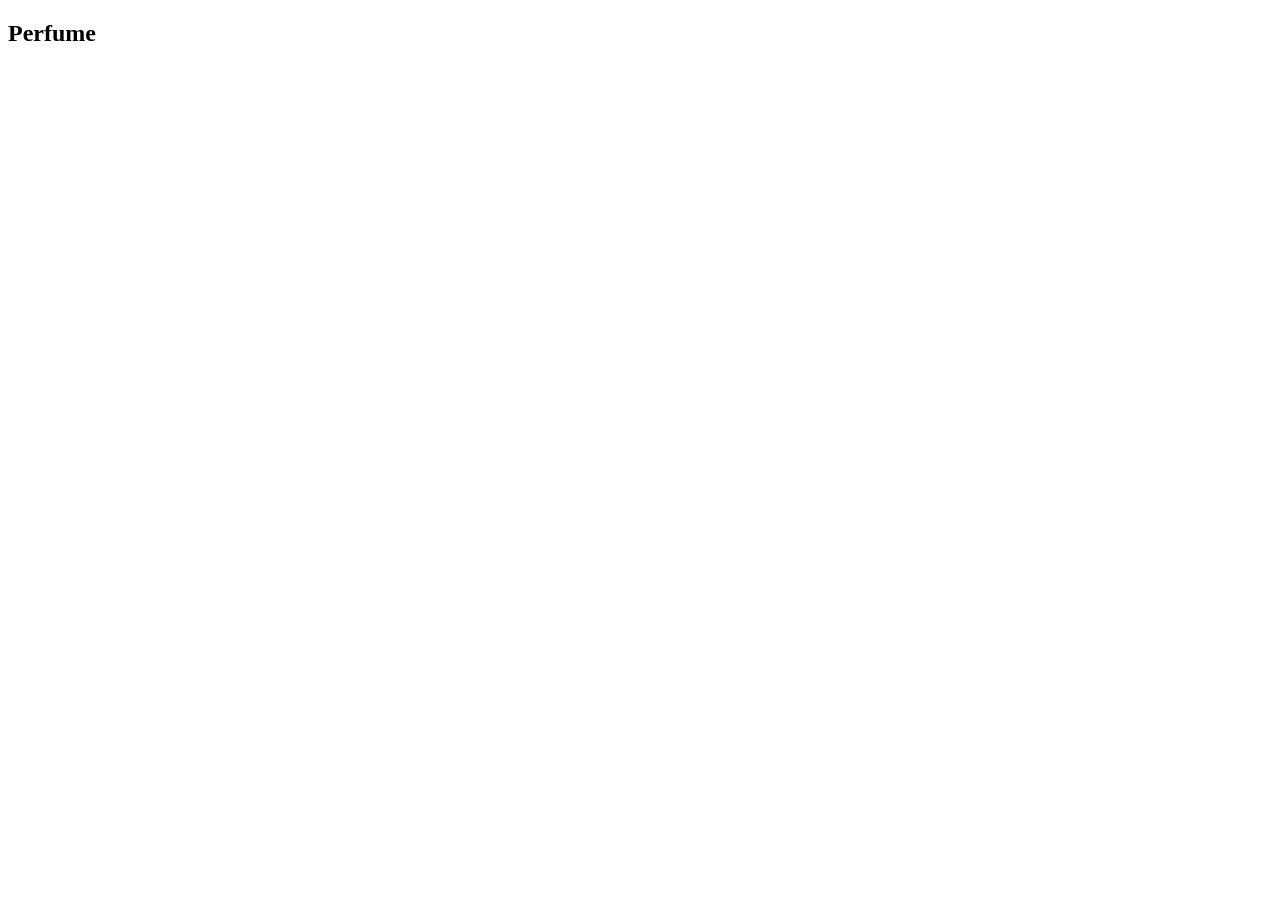
==== payment page/index.html @ 611ad129 "adding index.html" ====
<!DOCTYPE html>
<html lang="en">
<head>
    <meta charset="UTF-8">
    <meta name="viewport" content="width=device-width, initial-scale=1.0">
    <title>payment page</title>
</head>
<body>
    <h2> Perfume</h2>
    <h1></h1>
</body>
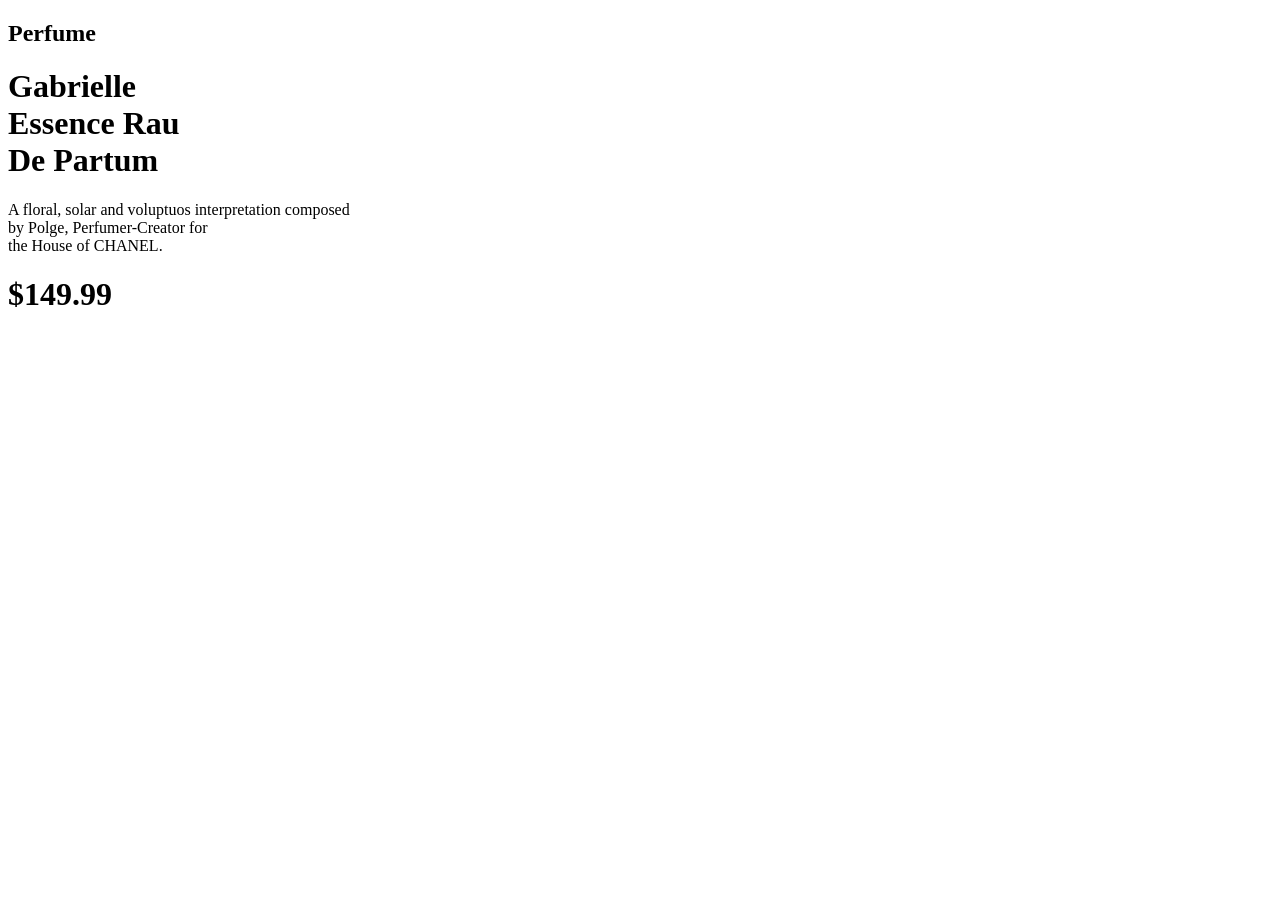
==== commit 4d874b7d: "adding images and style css files" ====
--- a/payment page/index.html
+++ b/payment page/index.html
@@ -7,5 +7,7 @@
 </head>
 <body>
     <h2> Perfume</h2>
-    <h1></h1>
+    <h1><b></b></bl>Gabrielle<br>Essence Rau<br>De Partum</h1>
+    <p> A floral, solar and voluptuos interpretation composed<br>by Polge, Perfumer-Creator for<br>the House of CHANEL.</b></p>
+    <h1> $149.99</h1>
 </body>
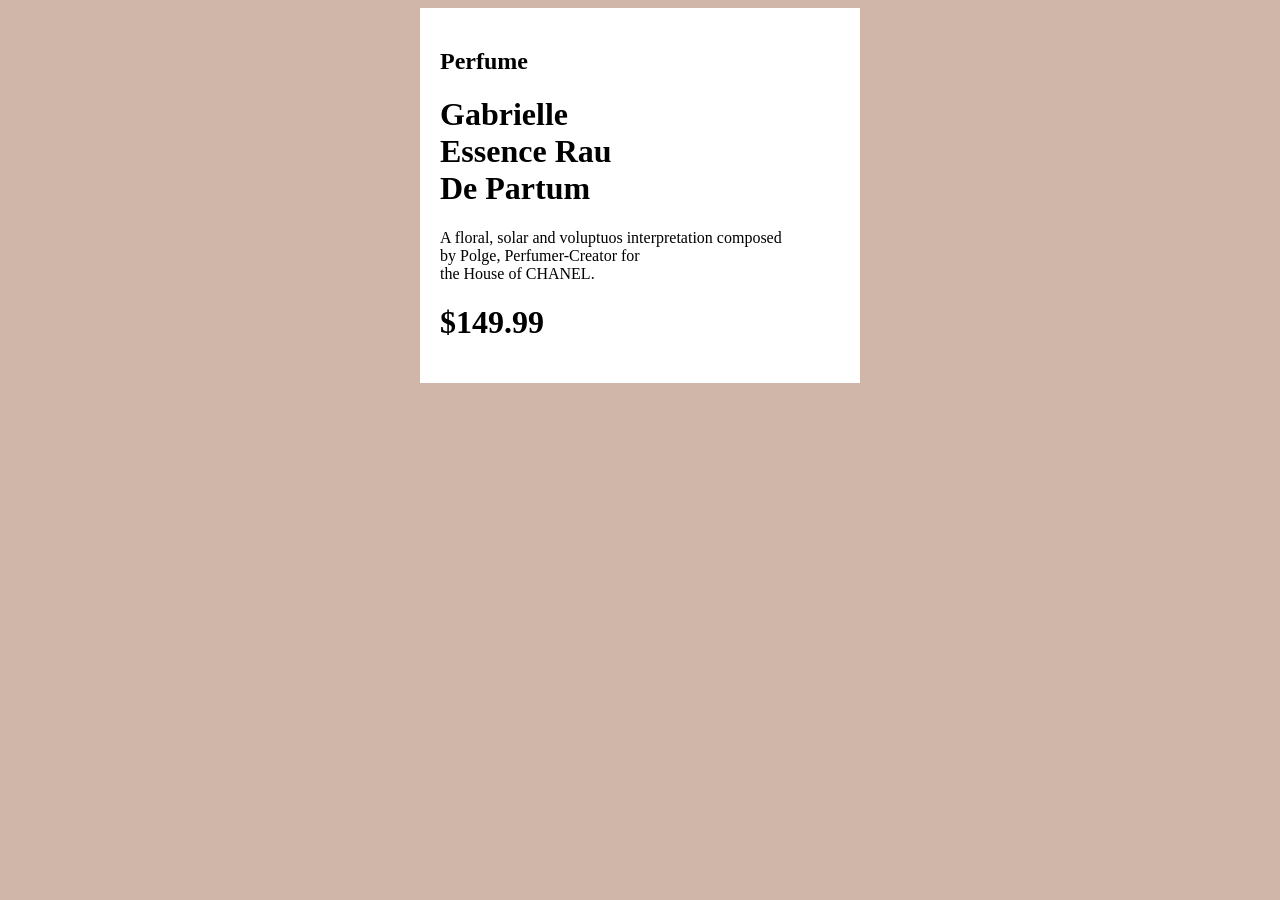
==== commit 2ca32064: "updating" ====
--- a/payment page/index.html
+++ b/payment page/index.html
@@ -3,11 +3,14 @@
 <head>
     <meta charset="UTF-8">
     <meta name="viewport" content="width=device-width, initial-scale=1.0">
+    <link rel = "stylesheet" href = "style.css">
     <title>payment page</title>
 </head>
 <body>
+  <div class="container1">
     <h2> Perfume</h2>
     <h1><b></b></bl>Gabrielle<br>Essence Rau<br>De Partum</h1>
     <p> A floral, solar and voluptuos interpretation composed<br>by Polge, Perfumer-Creator for<br>the House of CHANEL.</b></p>
     <h1> $149.99</h1>
+  </div>
 </body>
--- a/payment page/style.css
+++ b/payment page/style.css
@@ -0,0 +1,10 @@
+.container1{
+    background-color:white;
+    margin: 0 auto;
+    max-width: 400px;
+    padding:20px;
+}
+
+body{
+    background-color:#cfb6a9;
+}
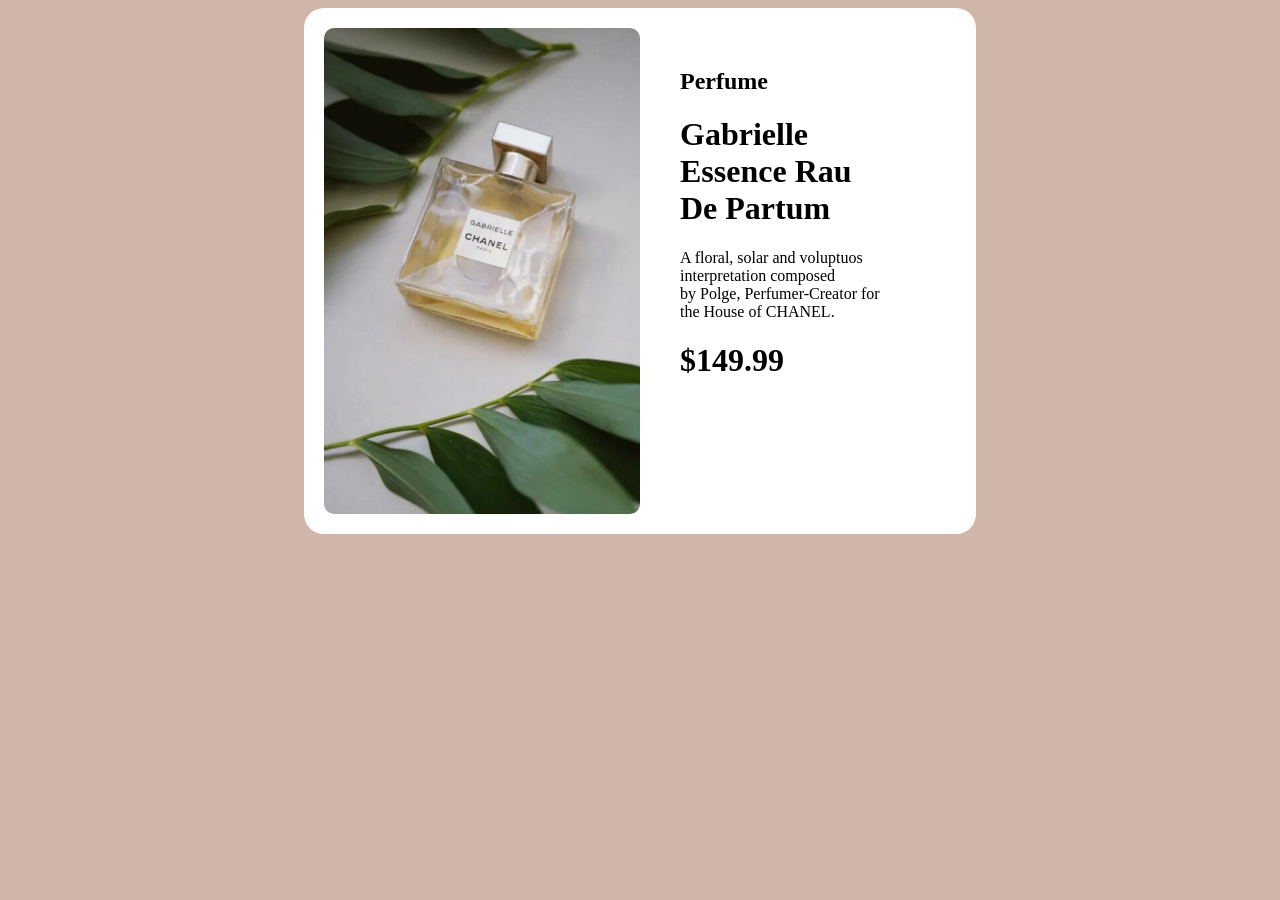
==== commit e94c4987: "updating" ====
--- a/payment page/index.html
+++ b/payment page/index.html
@@ -8,9 +8,12 @@
 </head>
 <body>
   <div class="container1">
-    <h2> Perfume</h2>
-    <h1><b></b></bl>Gabrielle<br>Essence Rau<br>De Partum</h1>
-    <p> A floral, solar and voluptuos interpretation composed<br>by Polge, Perfumer-Creator for<br>the House of CHANEL.</b></p>
-    <h1> $149.99</h1>
+    <img src="./preview.jpg" alt="perfume" class = "product-image">
+    <div class = "product-details">
+     <h2> Perfume</h2>
+     <h1><b></b></bl>Gabrielle<br>Essence Rau<br>De Partum</h1>
+     <p> A floral, solar and voluptuos interpretation composed<br>by Polge, Perfumer-Creator for<br>the House of CHANEL.</b></p>
+     <h1> $149.99</h1>
+    </div>
   </div>
 </body>
--- a/payment page/style.css
+++ b/payment page/style.css
@@ -1,10 +1,29 @@
 .container1{
     background-color:white;
+    width:50%;
     margin: 0 auto;
-    max-width: 400px;
     padding:20px;
+    display:flex;
+    flex-direction: row;
+    gap: 20px;
+    border-radius: 20px;
 }
 
 body{
     background-color:#cfb6a9;
+}
+
+.product-details{
+    margin-right:20px;
+    padding :20px;
+    align-items: center;
+    gap: 10px;
+
+
+}
+
+.product-image{
+    width:50%;
+    height:auto;
+    border-radius: 10px;
 }
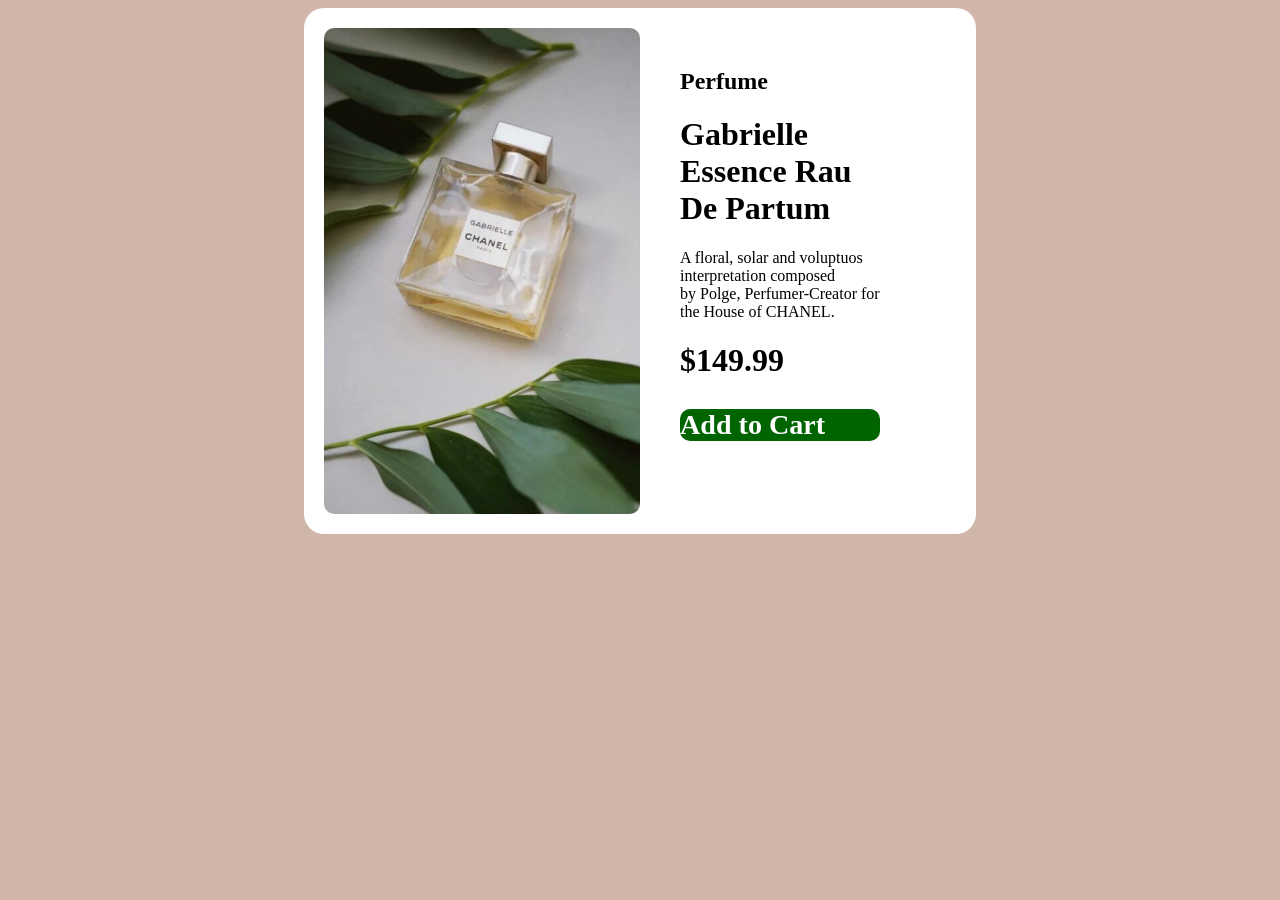
==== commit 9401026b: "updated" ====
--- a/payment page/index.html
+++ b/payment page/index.html
@@ -13,7 +13,9 @@
      <h2> Perfume</h2>
      <h1><b></b></bl>Gabrielle<br>Essence Rau<br>De Partum</h1>
      <p> A floral, solar and voluptuos interpretation composed<br>by Polge, Perfumer-Creator for<br>the House of CHANEL.</b></p>
-     <h1> $149.99</h1>
+     <h1> $149.99 </h1>
+     <div class = "price">
+        <h3> Add to Cart</h3>
     </div>
   </div>
 </body>
--- a/payment page/style.css
+++ b/payment page/style.css
@@ -26,4 +26,15 @@
     width:50%;
     height:auto;
     border-radius: 10px;
+}
+
+.price{
+    margin-top:30px;
+    font-size: 24px;
+    font-weight: bold;
+    background-color: darkgreen;
+    border-radius: 10px;
+    margin-right: 20px;
+    color: white;
+    width: 200px;
 }
